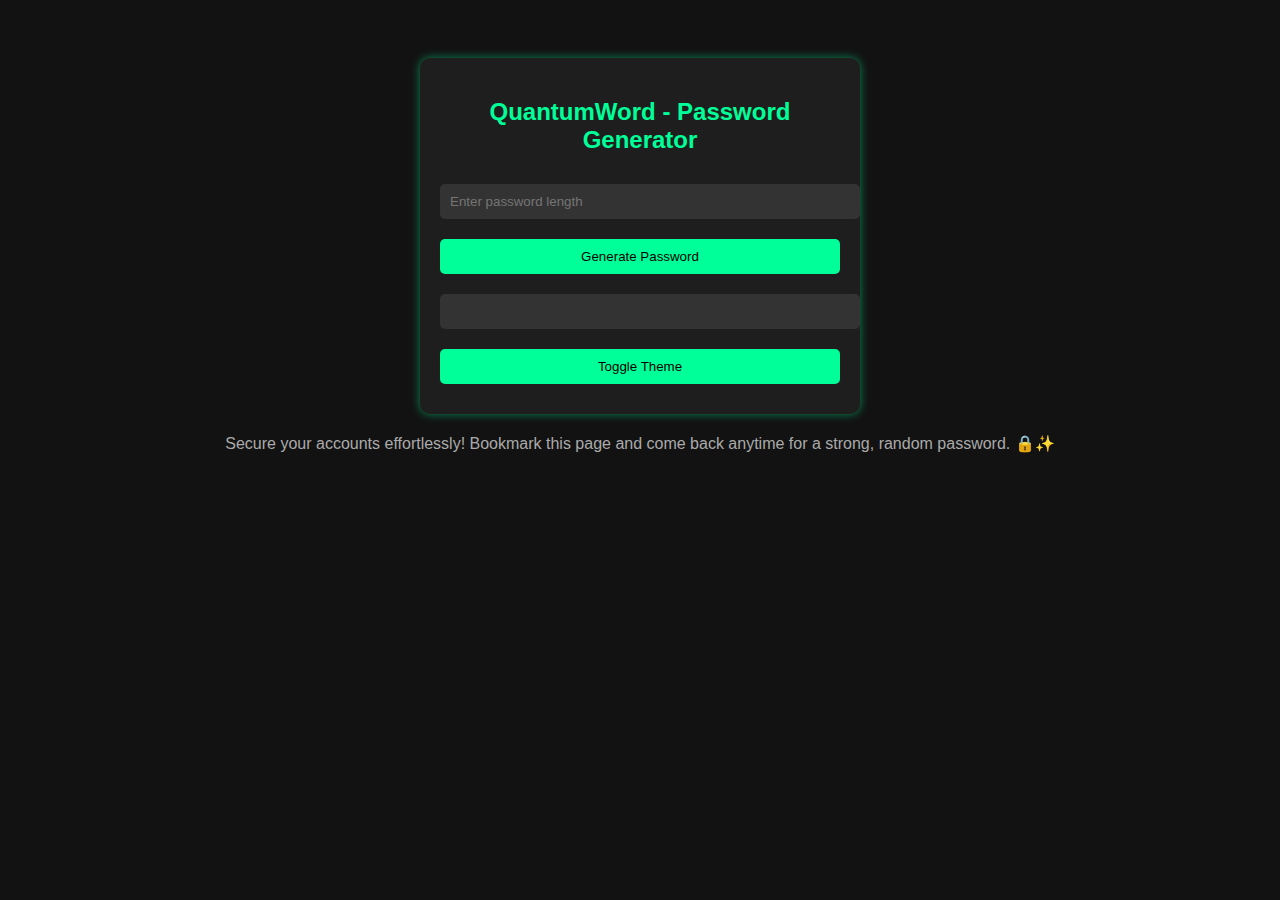
==== index.html @ 70225e19 "Add files via upload" ====
<!DOCTYPE html>
<html lang="en">
<head>
    <meta charset="UTF-8">
    <meta name="viewport" content="width=device-width, initial-scale=1.0">
    <title>QuantumWord - Secure Password Generator</title>
    <link rel="stylesheet" href="style.css">
</head>
<body class="dark-theme">
    <div class="container">
        <h2>QuantumWord - Password Generator</h2>
        <input type="number" id="length" placeholder="Enter password length" min="4" max="20">
        <button onclick="generatePassword()">Generate Password</button>
        <input type="text" id="password" readonly>
        <button onclick="toggleTheme()">Toggle Theme</button>
    </div>
    <p class="footer-text">Secure your accounts effortlessly! Bookmark this page and come back anytime for a strong, random password. 🔒✨</p>
    <script src="script.js"></script>
</body>
</html>
---- style.css ----
body {
    font-family: Arial, sans-serif;
    text-align: center;
    padding: 50px;
    transition: background-color 0.3s, color 0.3s;
}

.container {
    max-width: 400px;
    margin: auto;
    padding: 20px;
    border-radius: 10px;
    box-shadow: 0px 0px 10px rgba(0, 0, 0, 0.5);
}

input, button {
    width: 100%;
    padding: 10px;
    margin: 10px 0;
    border-radius: 5px;
    border: none;
}

input {
    background: #333;
    color: #fff;
}

button {
    cursor: pointer;
    transition: transform 0.2s ease, box-shadow 0.2s ease;
}

button:active {
    transform: scale(0.95);
    box-shadow: 0px 0px 15px rgba(0, 255, 153, 0.7);
}

/* Themes */
.dark-theme {
    background-color: #121212;
    color: #00ff99;
}

.dark-theme .container {
    background: #1e1e1e;
    box-shadow: 0px 0px 10px rgba(0, 255, 153, 0.5);
}

.dark-theme button {
    background: #00ff99;
    color: #000;
}

.dark-theme button:hover {
    background: #00cc77;
}

.light-theme {
    background-color: #ffffff;
    color: #000000;
}

.light-theme .container {
    background: #f0f0f0;
    box-shadow: 0px 0px 10px rgba(0, 0, 0, 0.2);
}

.light-theme button {
    background: #000000;
    color: #ffffff;
}

.light-theme button:hover {
    background: #333333;
}

/* Footer Text */
.footer-text {
    margin-top: 20px;
    font-size: 16px;
    color: #aaa;
}
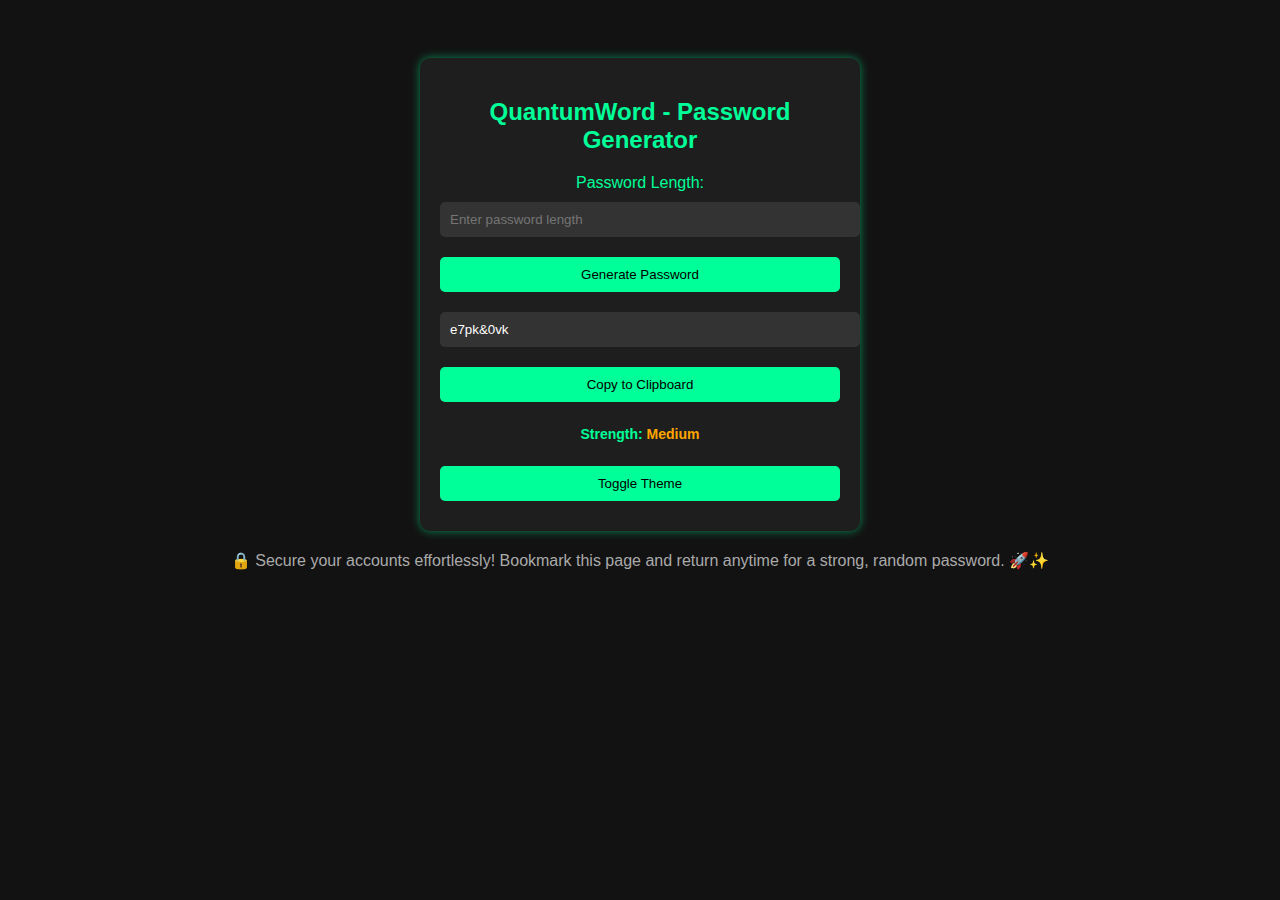
==== commit da206a77: "Update index.html" ====
--- a/index.html
+++ b/index.html
@@ -9,12 +9,22 @@
 <body class="dark-theme">
     <div class="container">
         <h2>QuantumWord - Password Generator</h2>
+        
+        <label for="length">Password Length:</label>
         <input type="number" id="length" placeholder="Enter password length" min="4" max="20">
+        
         <button onclick="generatePassword()">Generate Password</button>
+        
         <input type="text" id="password" readonly>
+        <button onclick="copyPassword()">Copy to Clipboard</button>
+        
+        <p id="strength">Strength: <span id="strength-text">-</span></p>
+        
         <button onclick="toggleTheme()">Toggle Theme</button>
     </div>
-    <p class="footer-text">Secure your accounts effortlessly! Bookmark this page and come back anytime for a strong, random password. 🔒✨</p>
+
+    <p class="footer-text">🔒 Secure your accounts effortlessly! Bookmark this page and return anytime for a strong, random password. 🚀✨</p>
+    
     <script src="script.js"></script>
 </body>
 </html>
--- a/style.css
+++ b/style.css
@@ -26,17 +26,22 @@
     color: #fff;
 }
 
+/* Button Animation (Premium Pop-Up Effect) */
 button {
     cursor: pointer;
     transition: transform 0.2s ease, box-shadow 0.2s ease;
 }
 
-button:active {
-    transform: scale(0.95);
+button:hover {
+    transform: scale(1.05);
     box-shadow: 0px 0px 15px rgba(0, 255, 153, 0.7);
 }
 
-/* Themes */
+button:active {
+    transform: scale(0.95);
+}
+
+/* Dark Theme */
 .dark-theme {
     background-color: #121212;
     color: #00ff99;
@@ -56,6 +61,7 @@
     background: #00cc77;
 }
 
+/* Light Theme */
 .light-theme {
     background-color: #ffffff;
     color: #000000;
@@ -75,6 +81,16 @@
     background: #333333;
 }
 
+/* Password Strength Indicator */
+#strength {
+    font-size: 14px;
+    font-weight: bold;
+}
+
+#strength-text {
+    color: red;
+}
+
 /* Footer Text */
 .footer-text {
     margin-top: 20px;
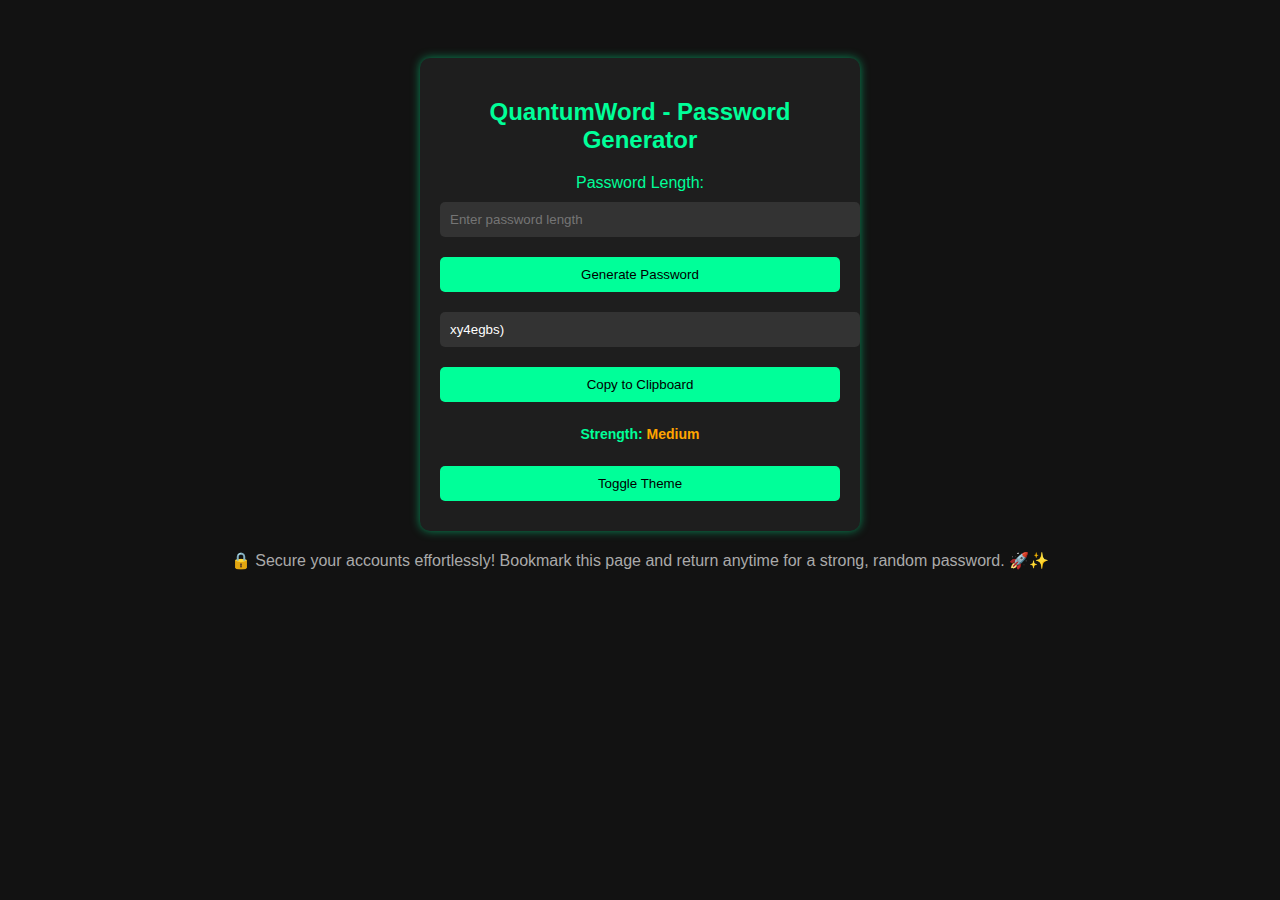
==== commit e92138ba: "Update index.html" ====
--- a/index.html
+++ b/index.html
@@ -5,7 +5,17 @@
     <meta name="viewport" content="width=device-width, initial-scale=1.0">
     <title>QuantumWord - Secure Password Generator</title>
     <link rel="stylesheet" href="style.css">
-</head>
+</head> 
+    <!-- Google tag (gtag.js) -->
+<script async src="https://www.googletagmanager.com/gtag/js?id=AW-16963088951">
+</script>
+<script>
+  window.dataLayer = window.dataLayer || [];
+  function gtag(){dataLayer.push(arguments);}
+  gtag('js', new Date());
+
+  gtag('config', 'AW-16963088951');
+</script>
 <body class="dark-theme">
     <div class="container">
         <h2>QuantumWord - Password Generator</h2>
